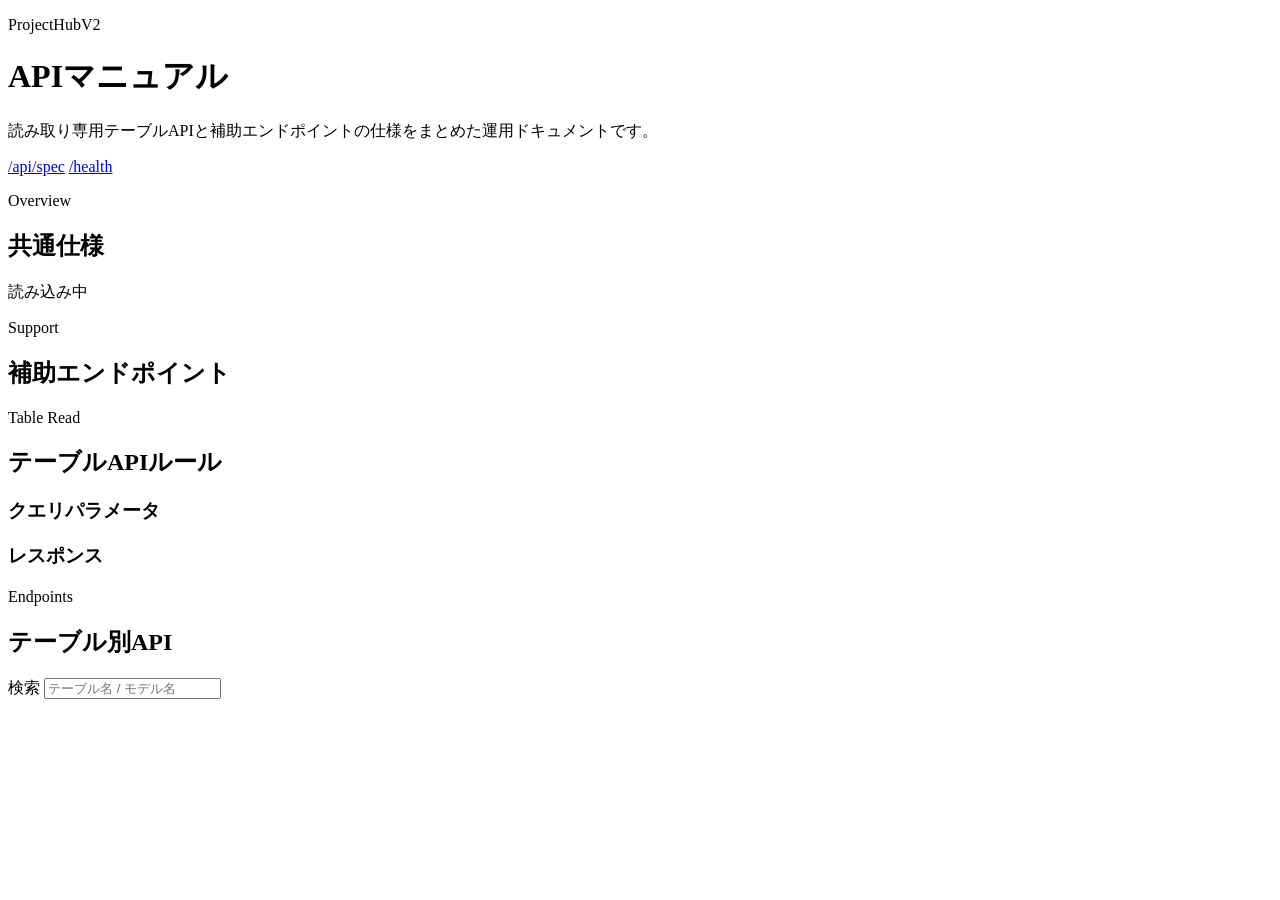
==== static/manual.html @ b669cedc "Add API specification service and frontend manual implementation. Include dynamic table read support" ====
<!doctype html>
<html lang="ja">
  <head>
    <meta charset="utf-8">
    <meta name="viewport" content="width=device-width, initial-scale=1">
    <title>ProjectHubV2 APIマニュアル</title>
    <link rel="stylesheet" href="/manual/styles.css">
  </head>
  <body>
    <div class="page-shell">
      <header class="hero">
        <div class="hero-copy">
          <p class="eyebrow">ProjectHubV2</p>
          <h1>APIマニュアル</h1>
          <p class="lead">
            読み取り専用テーブルAPIと補助エンドポイントの仕様をまとめた運用ドキュメントです。
          </p>
        </div>
        <div class="hero-actions">
          <a class="action-link" href="/api/spec">/api/spec</a>
          <a class="action-link" href="/health">/health</a>
        </div>
      </header>

      <main class="layout">
        <section class="summary-grid" id="summaryGrid" aria-label="概要"></section>

        <section class="panel" aria-labelledby="overviewTitle">
          <div class="section-head">
            <div>
              <p class="eyebrow">Overview</p>
              <h2 id="overviewTitle">共通仕様</h2>
            </div>
            <p class="stamp" id="generatedAt">読み込み中</p>
          </div>
          <ul class="rule-list" id="overviewList"></ul>
        </section>

        <section class="two-column">
          <section class="panel" aria-labelledby="supportEndpointsTitle">
            <div class="section-head">
              <div>
                <p class="eyebrow">Support</p>
                <h2 id="supportEndpointsTitle">補助エンドポイント</h2>
              </div>
            </div>
            <div class="endpoint-list" id="supportEndpoints"></div>
          </section>

          <section class="panel" aria-labelledby="tableApiTitle">
            <div class="section-head">
              <div>
                <p class="eyebrow">Table Read</p>
                <h2 id="tableApiTitle">テーブルAPIルール</h2>
              </div>
            </div>
            <div class="rule-block">
              <code class="route-prefix" id="routePrefix"></code>
              <ul class="rule-list" id="filteringBehavior"></ul>
            </div>
            <div class="subsection">
              <h3>クエリパラメータ</h3>
              <div class="parameter-list" id="queryParameters"></div>
            </div>
            <div class="subsection">
              <h3>レスポンス</h3>
              <div class="response-list" id="responses"></div>
            </div>
          </section>
        </section>

        <section class="panel" aria-labelledby="tableEndpointsTitle">
          <div class="section-head search-head">
            <div>
              <p class="eyebrow">Endpoints</p>
              <h2 id="tableEndpointsTitle">テーブル別API</h2>
            </div>
            <label class="search-box" for="tableSearch">
              <span>検索</span>
              <input id="tableSearch" type="search" placeholder="テーブル名 / モデル名">
            </label>
          </div>
          <div class="table-cards" id="tableCards"></div>
          <div class="empty-note" id="emptyNote" hidden>一致するテーブルAPIがありません。</div>
        </section>
      </main>
    </div>

    <script src="/manual/app.js"></script>
  </body>
</html>
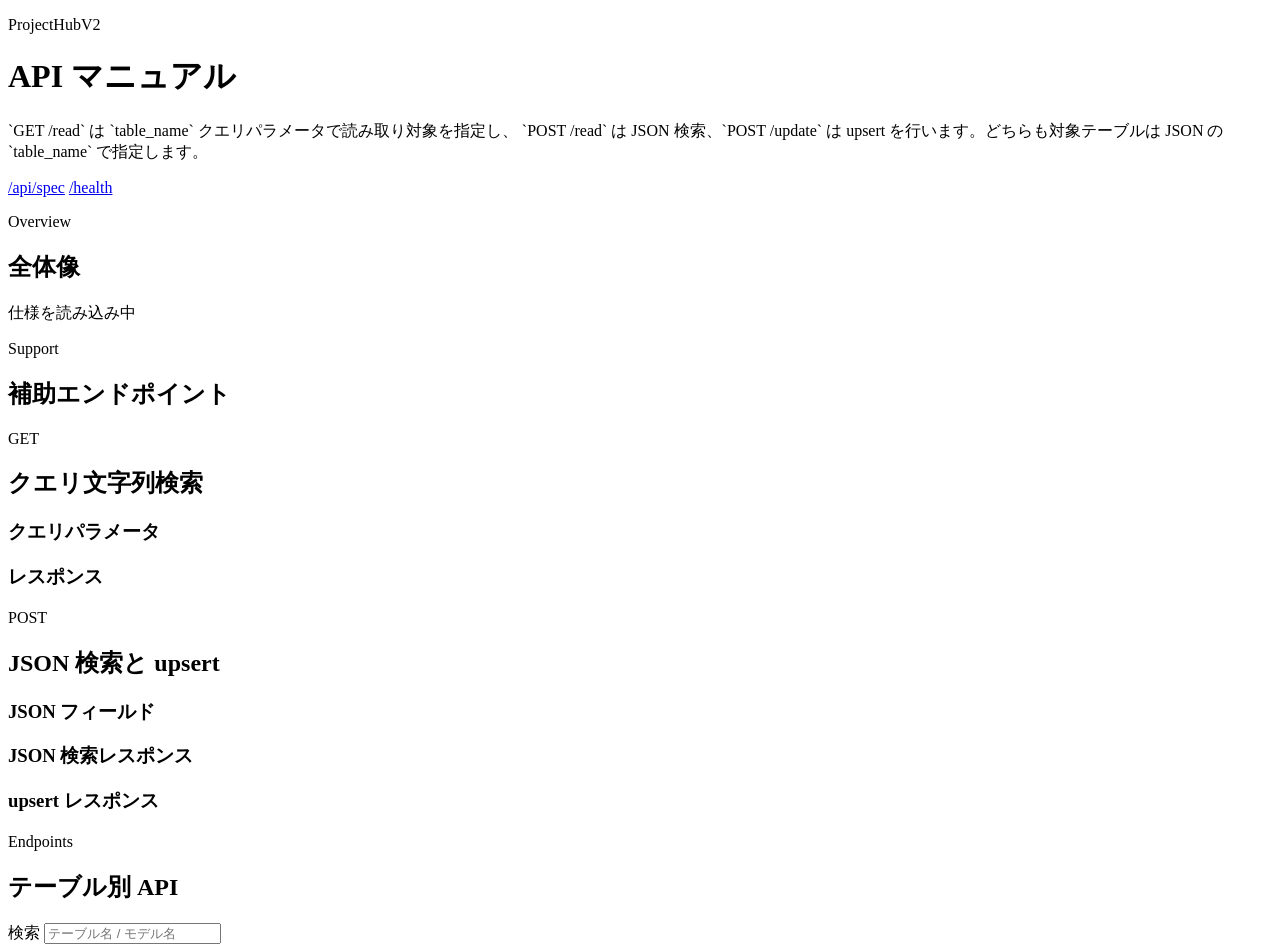
==== commit ce53daed: "Refactor table read API: introduce POST-based dynamic query and upsert support. Update API documenta" ====
--- a/static/manual.html
+++ b/static/manual.html
@@ -3,7 +3,7 @@
   <head>
     <meta charset="utf-8">
     <meta name="viewport" content="width=device-width, initial-scale=1">
-    <title>ProjectHubV2 APIマニュアル</title>
+    <title>ProjectHubV2 API マニュアル</title>
     <link rel="stylesheet" href="/manual/styles.css">
   </head>
   <body>
@@ -11,9 +11,10 @@
       <header class="hero">
         <div class="hero-copy">
           <p class="eyebrow">ProjectHubV2</p>
-          <h1>APIマニュアル</h1>
+          <h1>API マニュアル</h1>
           <p class="lead">
-            読み取り専用テーブルAPIと補助エンドポイントの仕様をまとめた運用ドキュメントです。
+            `GET /read` は `table_name` クエリパラメータで読み取り対象を指定し、
+            `POST /read` は JSON 検索、`POST /update` は upsert を行います。どちらも対象テーブルは JSON の `table_name` で指定します。
           </p>
         </div>
         <div class="hero-actions">
@@ -23,15 +24,15 @@
       </header>
 
       <main class="layout">
-        <section class="summary-grid" id="summaryGrid" aria-label="概要"></section>
+        <section class="summary-grid" id="summaryGrid" aria-label="概要メトリクス"></section>
 
         <section class="panel" aria-labelledby="overviewTitle">
           <div class="section-head">
             <div>
               <p class="eyebrow">Overview</p>
-              <h2 id="overviewTitle">共通仕様</h2>
+              <h2 id="overviewTitle">全体像</h2>
             </div>
-            <p class="stamp" id="generatedAt">読み込み中</p>
+            <p class="stamp" id="generatedAt">仕様を読み込み中</p>
           </div>
           <ul class="rule-list" id="overviewList"></ul>
         </section>
@@ -47,33 +48,59 @@
             <div class="endpoint-list" id="supportEndpoints"></div>
           </section>
 
-          <section class="panel" aria-labelledby="tableApiTitle">
+          <section class="panel" aria-labelledby="tableGetTitle">
             <div class="section-head">
               <div>
-                <p class="eyebrow">Table Read</p>
-                <h2 id="tableApiTitle">テーブルAPIルール</h2>
+                <p class="eyebrow">GET</p>
+                <h2 id="tableGetTitle">クエリ文字列検索</h2>
               </div>
             </div>
             <div class="rule-block">
-              <code class="route-prefix" id="routePrefix"></code>
-              <ul class="rule-list" id="filteringBehavior"></ul>
+              <code class="route-prefix" id="getRoutePattern"></code>
+              <ul class="rule-list" id="getFilteringBehavior"></ul>
             </div>
             <div class="subsection">
               <h3>クエリパラメータ</h3>
-              <div class="parameter-list" id="queryParameters"></div>
+              <div class="parameter-list" id="getQueryParameters"></div>
             </div>
             <div class="subsection">
               <h3>レスポンス</h3>
-              <div class="response-list" id="responses"></div>
+              <div class="response-list" id="getResponses"></div>
             </div>
           </section>
+        </section>
+
+        <section class="panel" aria-labelledby="tablePostTitle">
+          <div class="section-head">
+            <div>
+              <p class="eyebrow">POST</p>
+              <h2 id="tablePostTitle">JSON 検索と upsert</h2>
+            </div>
+          </div>
+          <div class="rule-block">
+            <code class="route-prefix" id="postReadRoutePattern"></code>
+            <code class="route-prefix" id="postUpsertRoutePattern"></code>
+            <ul class="rule-list" id="postBehavior"></ul>
+          </div>
+          <div class="two-column">
+            <div class="subsection">
+              <h3>JSON フィールド</h3>
+              <div class="parameter-list" id="postRequestFields"></div>
+            </div>
+            <div class="subsection">
+              <h3>JSON 検索レスポンス</h3>
+              <div class="response-list" id="postReadResponses"></div>
+              <h3 class="subsection-title">upsert レスポンス</h3>
+              <div class="response-list" id="postUpsertResponses"></div>
+            </div>
+          </div>
         </section>
 
         <section class="panel" aria-labelledby="tableEndpointsTitle">
           <div class="section-head search-head">
             <div>
               <p class="eyebrow">Endpoints</p>
-              <h2 id="tableEndpointsTitle">テーブル別API</h2>
+              <h2 id="tableEndpointsTitle">テーブル別 API</h2>
             </div>
             <label class="search-box" for="tableSearch">
               <span>検索</span>
@@ -81,7 +108,7 @@
             </label>
           </div>
           <div class="table-cards" id="tableCards"></div>
-          <div class="empty-note" id="emptyNote" hidden>一致するテーブルAPIがありません。</div>
+          <div class="empty-note" id="emptyNote" hidden>一致するテーブル API がありません。</div>
         </section>
       </main>
     </div>
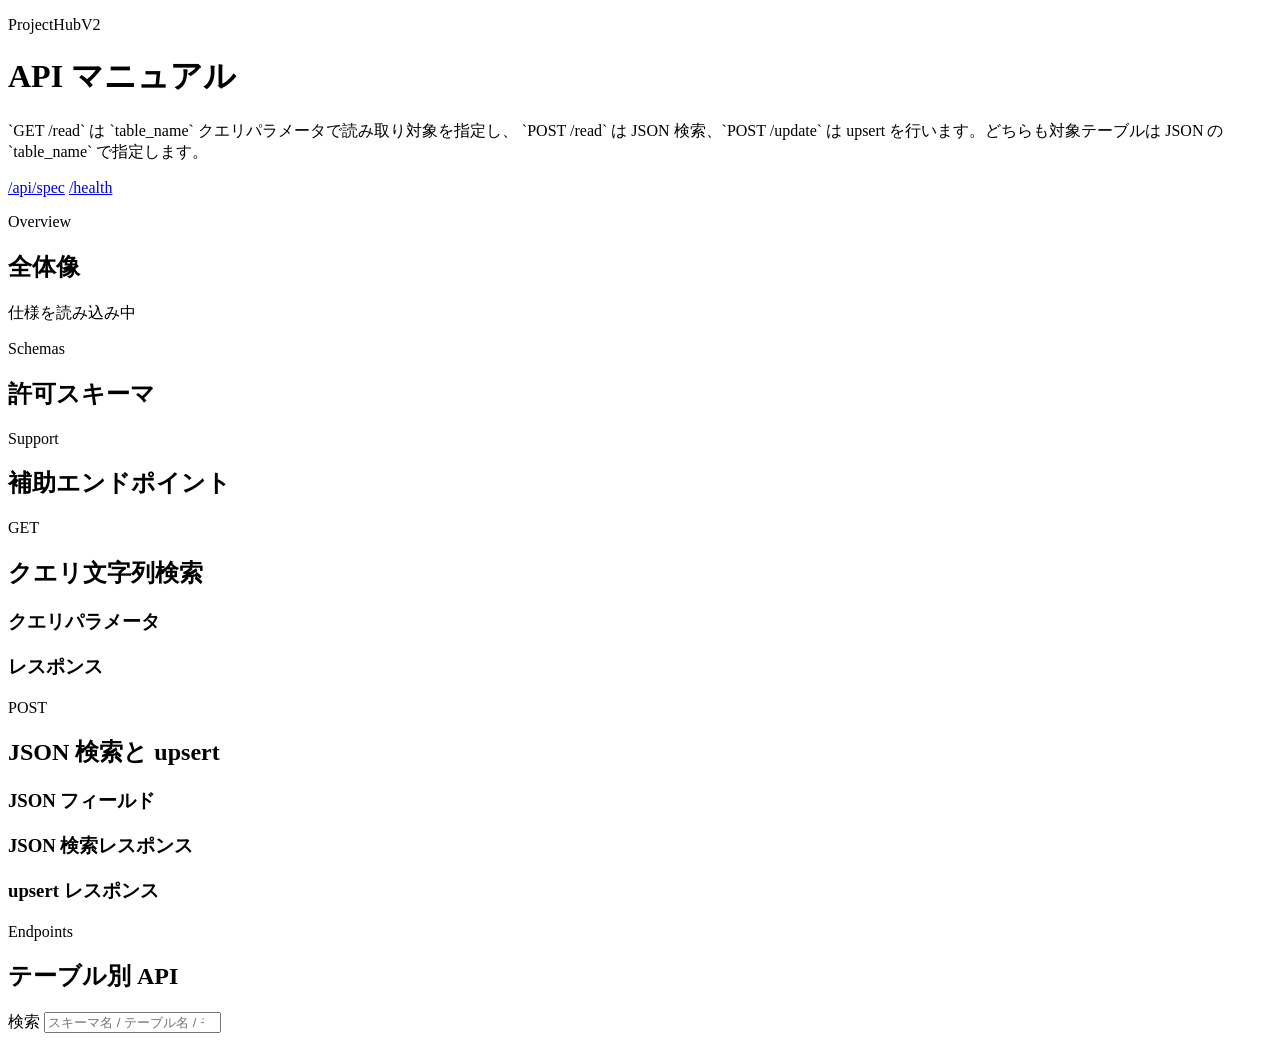
==== commit a7dc61a3: "Update API to support schema-based table operations and allowlist Enhance API to dynamically fetch a" ====
--- a/static/manual.html
+++ b/static/manual.html
@@ -38,6 +38,16 @@
         </section>
 
         <section class="two-column">
+          <section class="panel" aria-labelledby="allowedSchemasTitle">
+            <div class="section-head">
+              <div>
+                <p class="eyebrow">Schemas</p>
+                <h2 id="allowedSchemasTitle">許可スキーマ</h2>
+              </div>
+            </div>
+            <div class="endpoint-list" id="allowedSchemas"></div>
+          </section>
+
           <section class="panel" aria-labelledby="supportEndpointsTitle">
             <div class="section-head">
               <div>
@@ -104,7 +114,7 @@
             </div>
             <label class="search-box" for="tableSearch">
               <span>検索</span>
-              <input id="tableSearch" type="search" placeholder="テーブル名 / モデル名">
+              <input id="tableSearch" type="search" placeholder="スキーマ名 / テーブル名 / モデル名">
             </label>
           </div>
           <div class="table-cards" id="tableCards"></div>
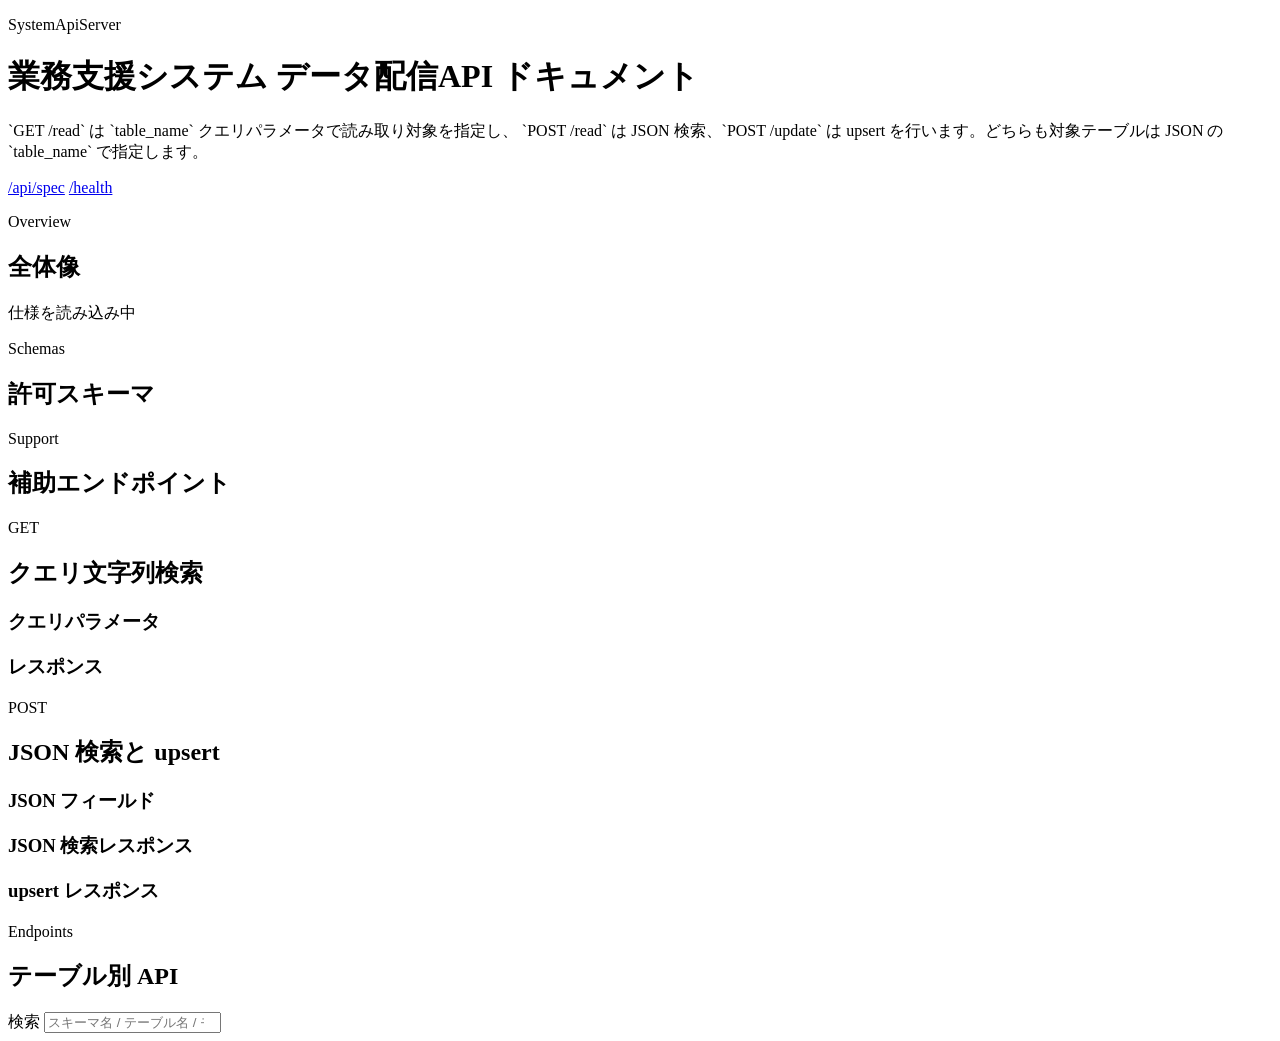
==== commit 7e1da999: "Add guide routes and static assets for new API usage documentation Implement `/guide` routes for ser" ====
--- a/static/manual.html
+++ b/static/manual.html
@@ -3,15 +3,15 @@
   <head>
     <meta charset="utf-8">
     <meta name="viewport" content="width=device-width, initial-scale=1">
-    <title>ProjectHubV2 API マニュアル</title>
+    <title>業務支援システム データ配信API ドキュメント</title>
     <link rel="stylesheet" href="/manual/styles.css">
   </head>
   <body>
     <div class="page-shell">
       <header class="hero">
         <div class="hero-copy">
-          <p class="eyebrow">ProjectHubV2</p>
-          <h1>API マニュアル</h1>
+          <p class="eyebrow">SystemApiServer</p>
+          <h1>業務支援システム データ配信API ドキュメント</h1>
           <p class="lead">
             `GET /read` は `table_name` クエリパラメータで読み取り対象を指定し、
             `POST /read` は JSON 検索、`POST /update` は upsert を行います。どちらも対象テーブルは JSON の `table_name` で指定します。
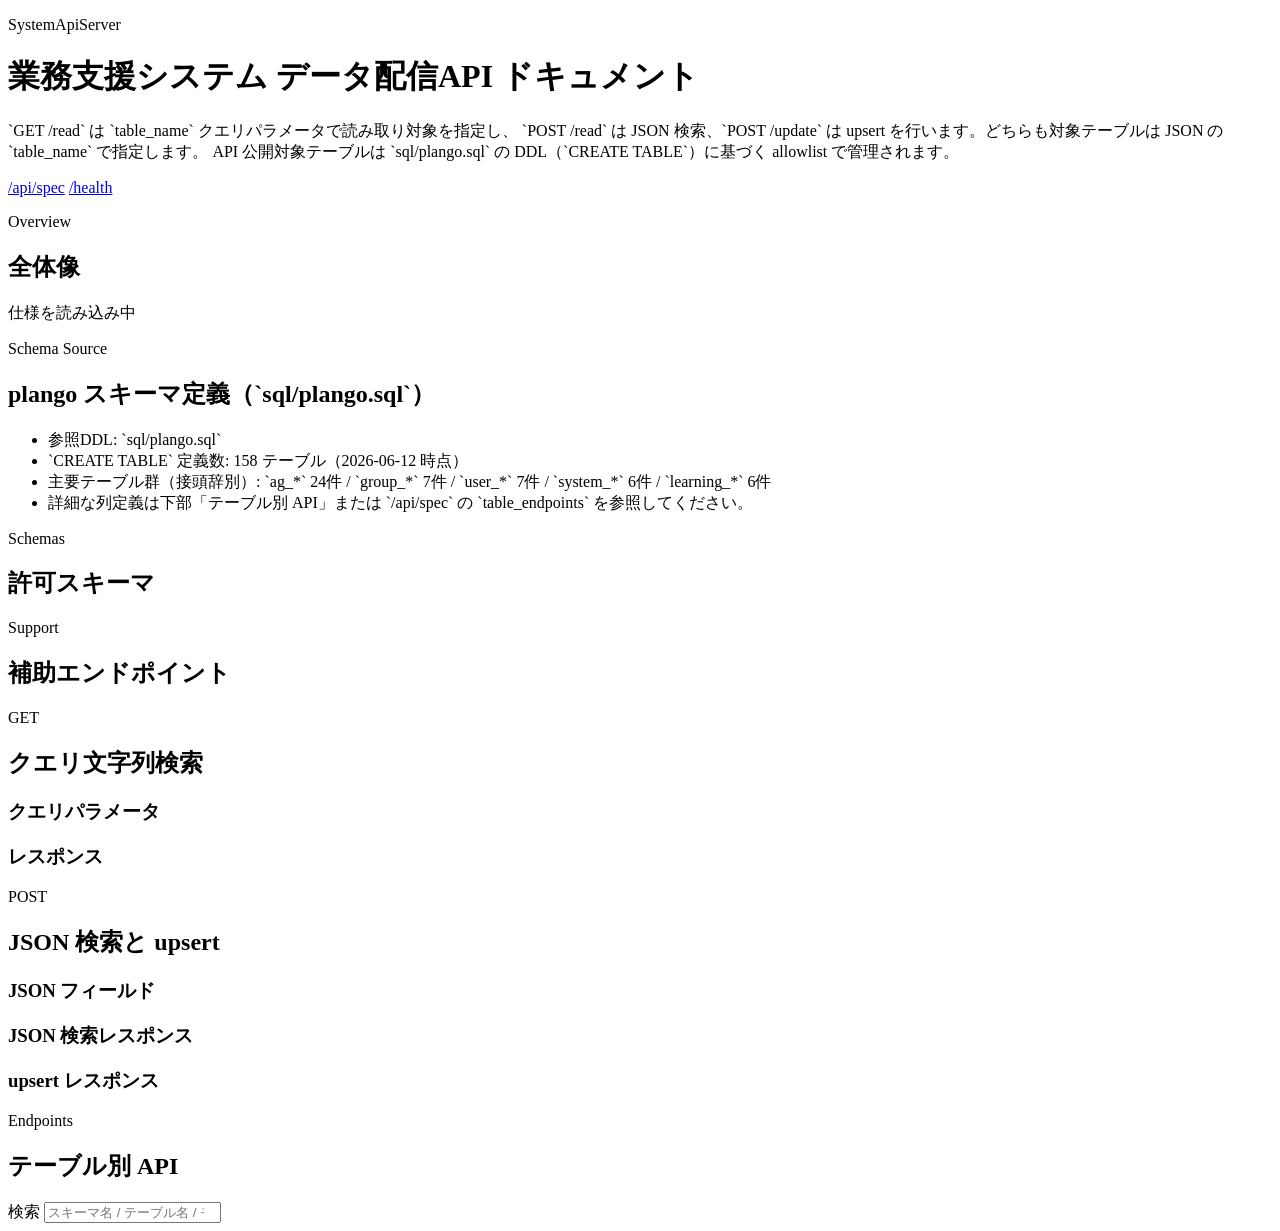
==== commit 3851d6f9: "Add new tables and indexes to enhance schema structure within `plango`" ====
--- a/static/manual.html
+++ b/static/manual.html
@@ -15,6 +15,7 @@
           <p class="lead">
             `GET /read` は `table_name` クエリパラメータで読み取り対象を指定し、
             `POST /read` は JSON 検索、`POST /update` は upsert を行います。どちらも対象テーブルは JSON の `table_name` で指定します。
+            API 公開対象テーブルは `sql/plango.sql` の DDL（`CREATE TABLE`）に基づく allowlist で管理されます。
           </p>
         </div>
         <div class="hero-actions">
@@ -35,6 +36,21 @@
             <p class="stamp" id="generatedAt">仕様を読み込み中</p>
           </div>
           <ul class="rule-list" id="overviewList"></ul>
+        </section>
+
+        <section class="panel" aria-labelledby="plangoSchemaTitle">
+          <div class="section-head">
+            <div>
+              <p class="eyebrow">Schema Source</p>
+              <h2 id="plangoSchemaTitle">plango スキーマ定義（`sql/plango.sql`）</h2>
+            </div>
+          </div>
+          <ul class="rule-list">
+            <li>参照DDL: `sql/plango.sql`</li>
+            <li>`CREATE TABLE` 定義数: 158 テーブル（2026-06-12 時点）</li>
+            <li>主要テーブル群（接頭辞別）: `ag_*` 24件 / `group_*` 7件 / `user_*` 7件 / `system_*` 6件 / `learning_*` 6件</li>
+            <li>詳細な列定義は下部「テーブル別 API」または `/api/spec` の `table_endpoints` を参照してください。</li>
+          </ul>
         </section>
 
         <section class="two-column">
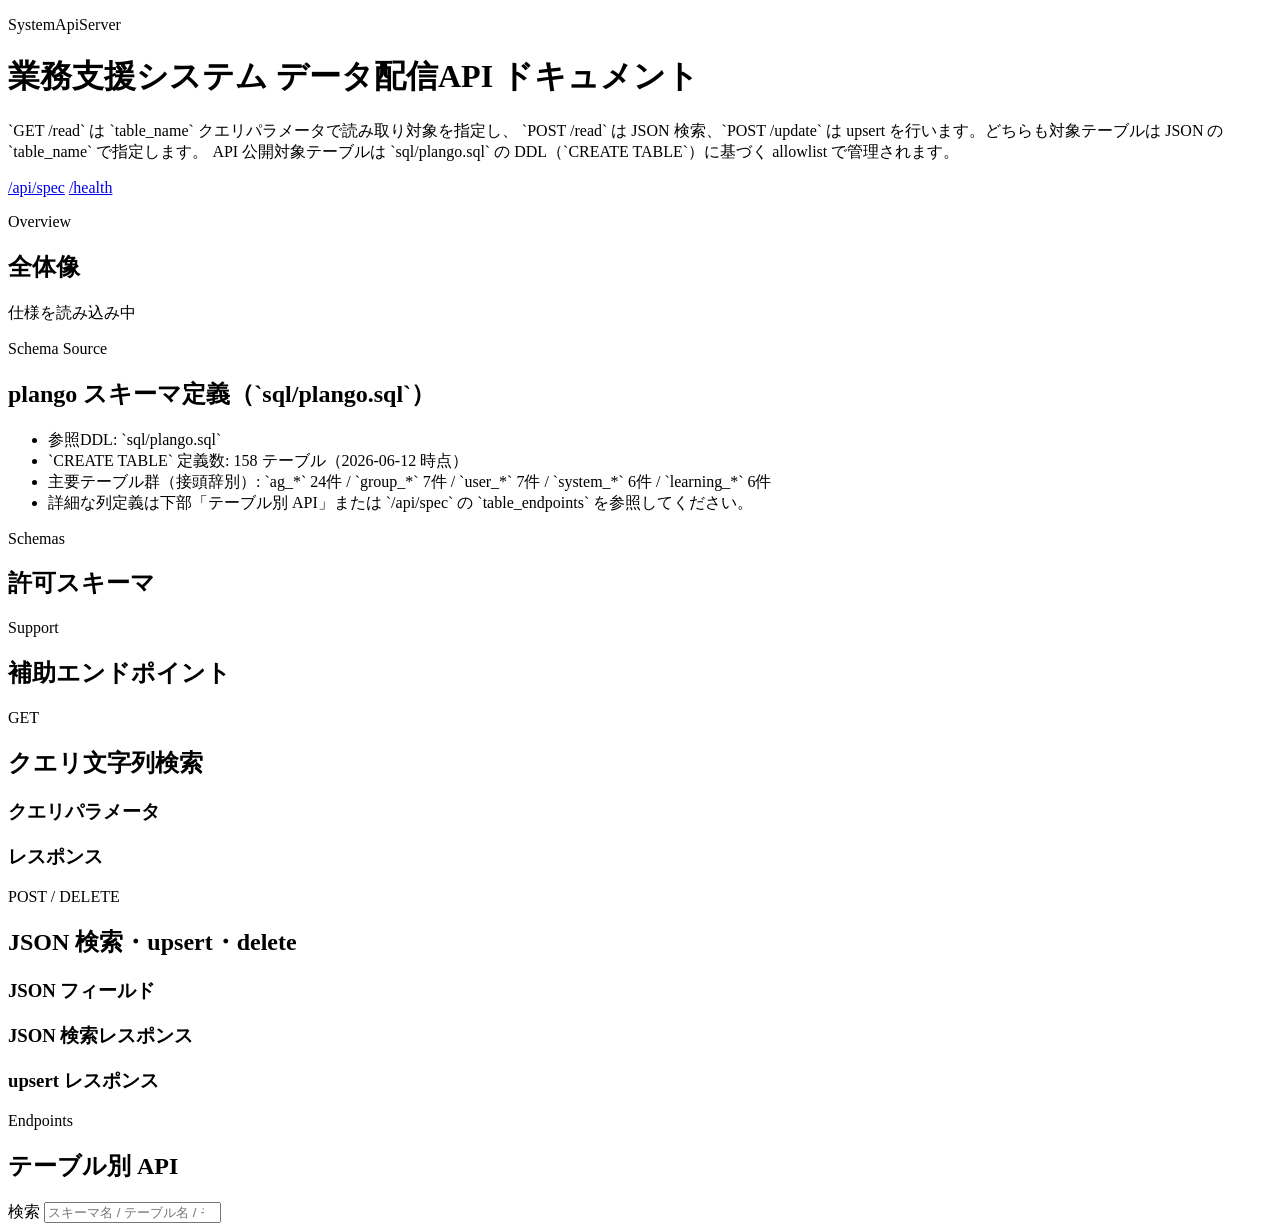
==== commit d4080f17: "Add `DELETE /system_api_server/si/v1/execute/sql/delete` endpoint with one-row deletion support and " ====
--- a/static/manual.html
+++ b/static/manual.html
@@ -99,8 +99,8 @@
         <section class="panel" aria-labelledby="tablePostTitle">
           <div class="section-head">
             <div>
-              <p class="eyebrow">POST</p>
-              <h2 id="tablePostTitle">JSON 検索と upsert</h2>
+              <p class="eyebrow">POST / DELETE</p>
+              <h2 id="tablePostTitle">JSON 検索・upsert・delete</h2>
             </div>
           </div>
           <div class="rule-block">
